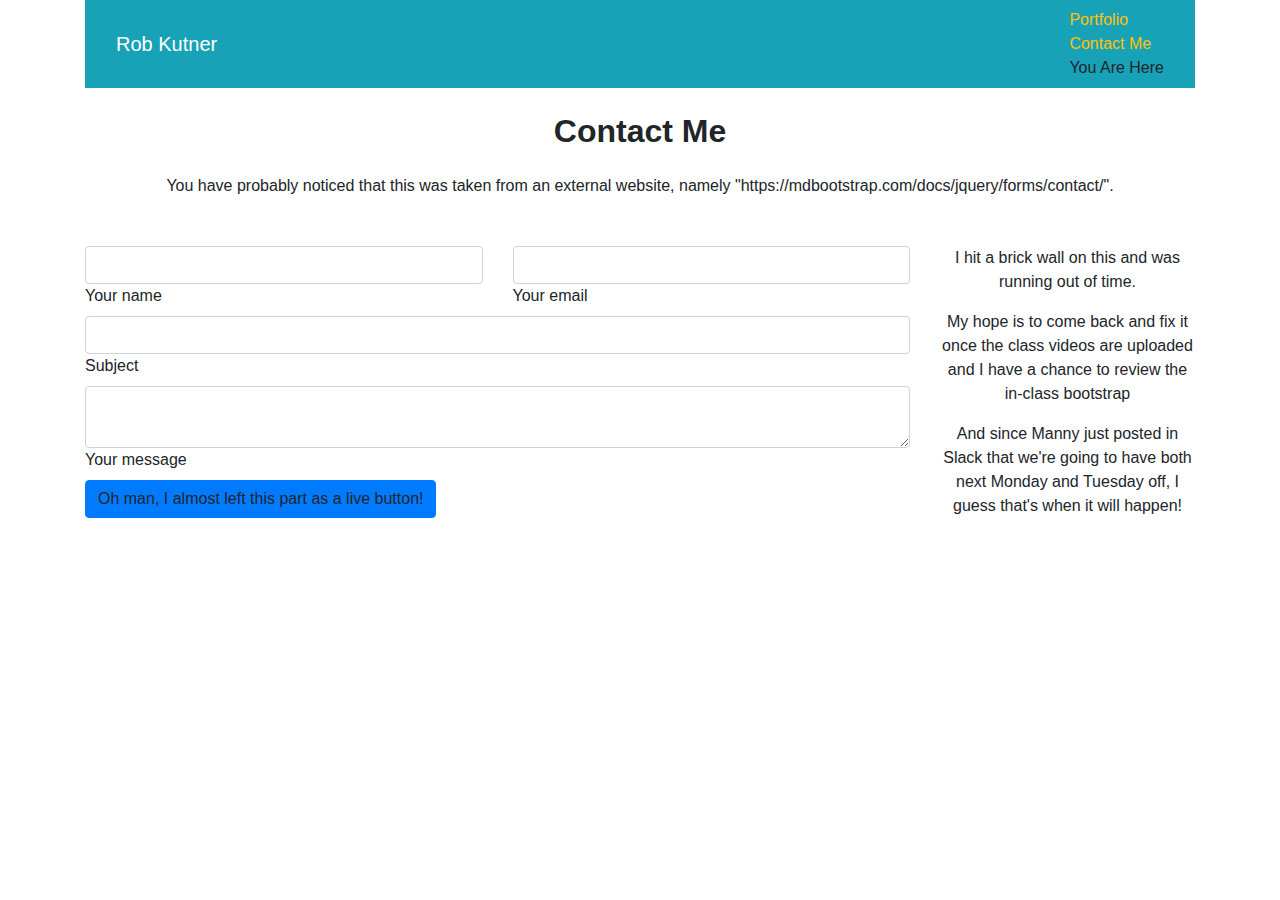
==== contact.html @ e9d1d129 "Initial turnin, still pending post-review... review" ====
<!DOCTYPE html>
<html lang="en">

<head>
    <meta charset="UTF-8">
    <meta name="viewport" content="width=device-width, initial-scale=1.0">
    <meta http-equiv="X-UA-Compatible" content="ie=edge">
    <link rel="stylesheet" href="https://stackpath.bootstrapcdn.com/bootstrap/4.3.1/css/bootstrap.min.css"
        integrity="sha384-ggOyR0iXCbMQv3Xipma34MD+dH/1fQ784/j6cY/iJTQUOhcWr7x9JvoRxT2MZw1T" crossorigin="anonymous">
    <link href="./style.css"rel=stylesheet>
    <title>Contact</title>
</head>

<body>

        <div class="container">
            <nav class="navbar navbar-dark bg-info">
                <div class="container-fluid">
                    <div class="navbar-header">
                        <a class="navbar-brand" href="./my_name.html">Rob Kutner</a>
                    </div>
                    <ul class="nav navbar-nav">
                        <li><a class="text-warning" href="./portfolio.html">Portfolio</a></li>
                        <li><a class="text-warning" href="./contact.html">Contact Me</a></li>
                        <li>You Are Here</li>
                    </ul>
                </div>
            </nav>

            
            <!-- You have probably noticed that this was taken from an external website, namely "https://mdbootstrap.com/docs/jquery/forms/contact/".
            I hit a brick wall on this and was running out of time. My hope is to come back and fix it once the class videos are uploaded and I have a chance to review the in-class bootstrap-->
<!--Section: Contact v.2-->
<section class="mb-4">

        <!--Section heading-->
        <h2 class="h1-responsive font-weight-bold text-center my-4">Contact Me</h2>
        <!--Section description-->
        <p class="text-center w-responsive mx-auto mb-5">You have probably noticed that this was taken from an external website, namely "https://mdbootstrap.com/docs/jquery/forms/contact/".</p>
    
        <div class="row">
    
            <!--Grid column-->
            <div class="col-md-9 mb-md-0 mb-5">
                <form id="contact-form" name="contact-form" action="mail.php" method="POST">
    
                    <!--Grid row-->
                    <div class="row">
    
                        <!--Grid column-->
                        <div class="col-md-6">
                            <div class="md-form mb-0">
                                <input type="text" id="name" name="name" class="form-control">
                                <label for="name" class="">Your name</label>
                            </div>
                        </div>
                        <!--Grid column-->
    
                        <!--Grid column-->
                        <div class="col-md-6">
                            <div class="md-form mb-0">
                                <input type="text" id="email" name="email" class="form-control">
                                <label for="email" class="">Your email</label>
                            </div>
                        </div>
                        <!--Grid column-->
    
                    </div>
                    <!--Grid row-->
    
                    <!--Grid row-->
                    <div class="row">
                        <div class="col-md-12">
                            <div class="md-form mb-0">
                                <input type="text" id="subject" name="subject" class="form-control">
                                <label for="subject" class="">Subject</label>
                            </div>
                        </div>
                    </div>
                    <!--Grid row-->
    
                    <!--Grid row-->
                    <div class="row">
    
                        <!--Grid column-->
                        <div class="col-md-12">
    
                            <div class="md-form">
                                <textarea type="text" id="message" name="message" rows="2" class="form-control md-textarea"></textarea>
                                <label for="message">Your message</label>
                            </div>
    
                        </div>
                    </div>
                    <!--Grid row-->
    
                </form>
    
                <div class="text-center text-md-left">
                    <a class="btn btn-primary">Oh man, I almost left this part as a live button!</a>
                </div>
                <div class="status"></div>
            </div>
            <!--Grid column-->
    
            <!--Grid column-->
            <div class="col-md-3 text-center">
                <ul class="list-unstyled mb-0">
                    <li><i class="fas fa-map-marker-alt fa-2x"></i>
                        <p>I hit a brick wall on this and was running out of time.</p>
                    </li>
    
                    <li><i class="fas fa-phone mt-4 fa-2x"></i>
                        <p>My hope is to come back and fix it once the class videos are uploaded and I have a chance to review the in-class bootstrap</p>
                    </li>
    
                    <li><i class="fas fa-envelope mt-4 fa-2x"></i>
                        <p>And since Manny just posted in Slack that we're going to have both next Monday and Tuesday off, I guess that's when it will happen!</p>
                    </li>
                </ul>
            </div>
            <!--Grid column-->
    
        </div>
    
    </section>
    <!--Section: Contact v.2-->    
            </div>
            <footer class= "page-footer font-small blue pt-4">
        
        </body>
    </html>
---- style.css ----
.bgbox{
    height:100vw;
    width:100%;
    background-color:lightsteelblue;
    z-index: -1
}

.innerbox{
    width:80%;
    height: 80vw;
    background-color:whitesmoke;
    z-index: 0;
}
h1{
    text-align:center;
}
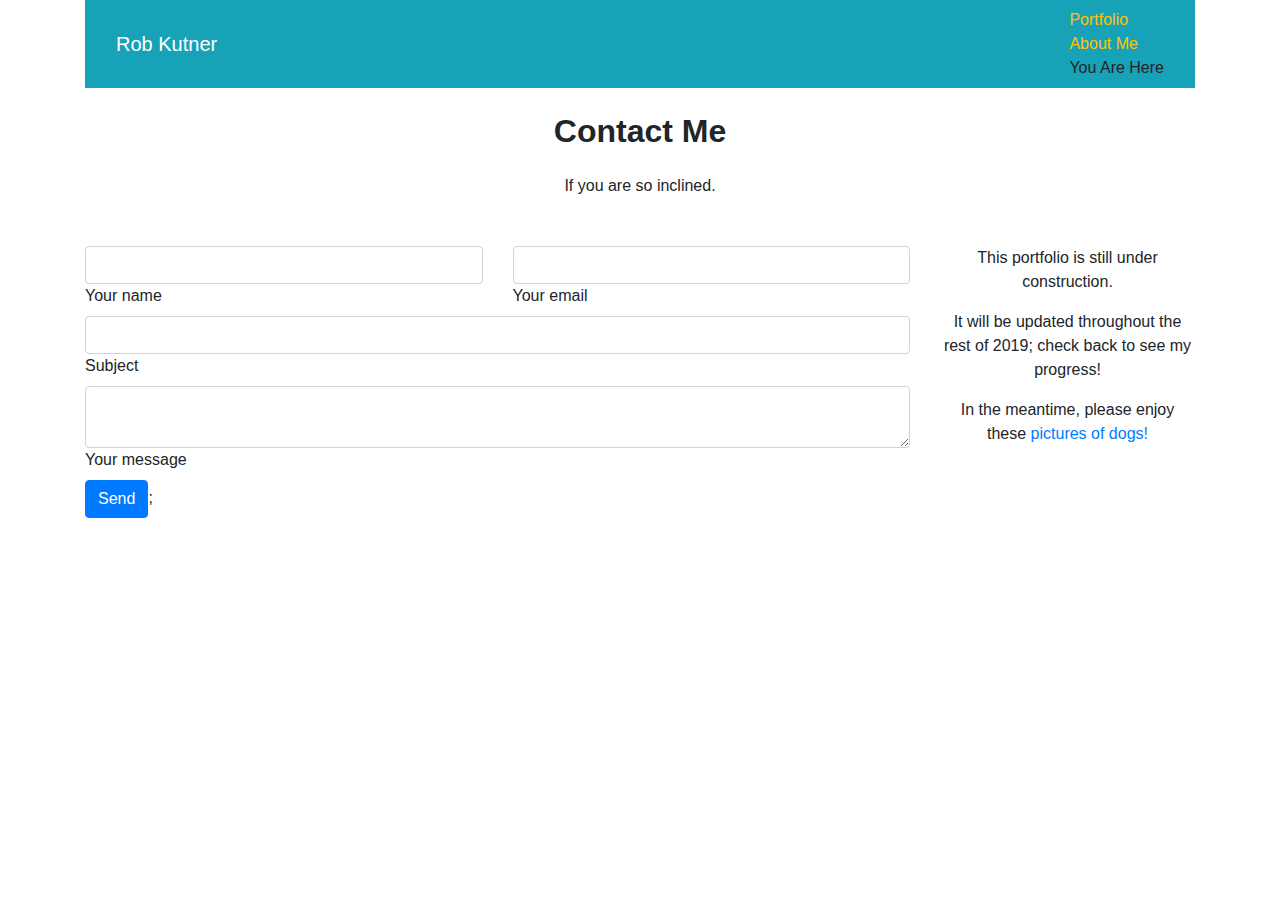
==== commit eedc6431: "better late than never!" ====
--- a/contact.html
+++ b/contact.html
@@ -21,22 +21,20 @@
                     </div>
                     <ul class="nav navbar-nav">
                         <li><a class="text-warning" href="./portfolio.html">Portfolio</a></li>
-                        <li><a class="text-warning" href="./contact.html">Contact Me</a></li>
+                        <li><a class="text-warning" href="./index.html">About Me</a></li>
                         <li>You Are Here</li>
                     </ul>
                 </div>
             </nav>
 
             
-            <!-- You have probably noticed that this was taken from an external website, namely "https://mdbootstrap.com/docs/jquery/forms/contact/".
-            I hit a brick wall on this and was running out of time. My hope is to come back and fix it once the class videos are uploaded and I have a chance to review the in-class bootstrap-->
-<!--Section: Contact v.2-->
+            
 <section class="mb-4">
 
         <!--Section heading-->
         <h2 class="h1-responsive font-weight-bold text-center my-4">Contact Me</h2>
         <!--Section description-->
-        <p class="text-center w-responsive mx-auto mb-5">You have probably noticed that this was taken from an external website, namely "https://mdbootstrap.com/docs/jquery/forms/contact/".</p>
+        <p class="text-center w-responsive mx-auto mb-5">If you are so inclined.</p>
     
         <div class="row">
     
@@ -97,7 +95,7 @@
                 </form>
     
                 <div class="text-center text-md-left">
-                    <a class="btn btn-primary">Oh man, I almost left this part as a live button!</a>
+                    <a href= "mailto:rob@kutner.com" enctype="text/plain" class="btn btn-primary" onsubmit="return alert('Thank you, your message has been submitted')">Send</a>;
                 </div>
                 <div class="status"></div>
             </div>
@@ -107,15 +105,15 @@
             <div class="col-md-3 text-center">
                 <ul class="list-unstyled mb-0">
                     <li><i class="fas fa-map-marker-alt fa-2x"></i>
-                        <p>I hit a brick wall on this and was running out of time.</p>
+                        <p>This portfolio is still under construction.</p>
                     </li>
     
                     <li><i class="fas fa-phone mt-4 fa-2x"></i>
-                        <p>My hope is to come back and fix it once the class videos are uploaded and I have a chance to review the in-class bootstrap</p>
+                        <p>It will be updated throughout the rest of 2019; check back to see my progress!</p>
                     </li>
     
                     <li><i class="fas fa-envelope mt-4 fa-2x"></i>
-                        <p>And since Manny just posted in Slack that we're going to have both next Monday and Tuesday off, I guess that's when it will happen!</p>
+                        <p>In the meantime, please enjoy these <a href= "https://random.dog" target="_blank">pictures of dogs!</a></p>
                     </li>
                 </ul>
             </div>
@@ -126,7 +124,7 @@
     </section>
     <!--Section: Contact v.2-->    
             </div>
-            <footer class= "page-footer font-small blue pt-4">
+            <footer class= "page-footer font-small blue pt-4 navbar-dark">
         
         </body>
     </html>--- a/style.css
+++ b/style.css
@@ -1,16 +1,27 @@
 .bgbox{
-    height:100vw;
     width:100%;
     background-color:lightsteelblue;
+    align-content: center;
     z-index: -1
 }
 
 .innerbox{
     width:80%;
-    height: 80vw;
     background-color:whitesmoke;
     z-index: 0;
+    padding: 10px;
 }
 h1{
     text-align:center;
+}
+
+.card {
+    margin: 0 auto;
+    float: none;
+    margin-bottom: 10px;
+}
+
+.page-footer{
+background-color: 
+
 }